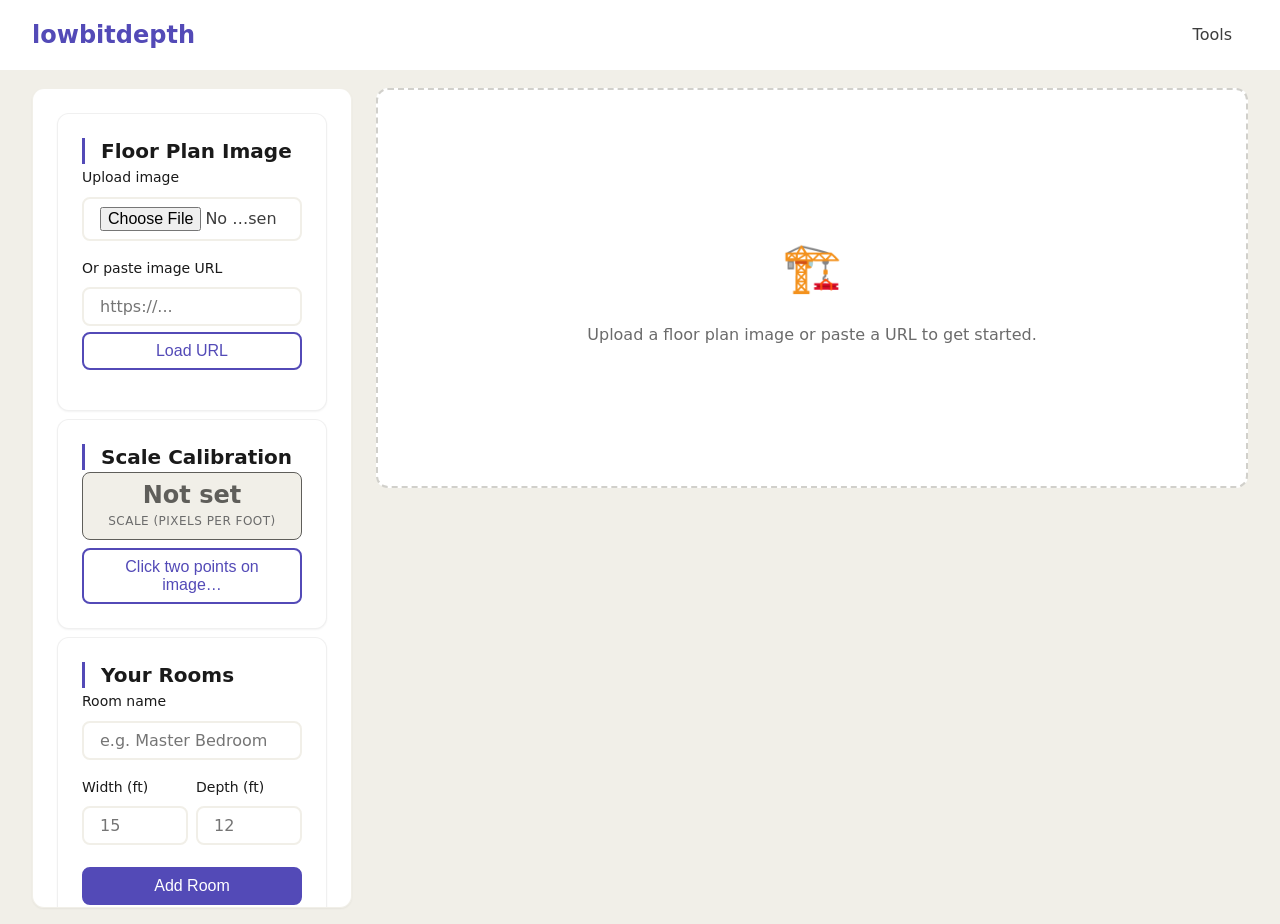
==== src/calculators/floorplan/index.html @ dfaeafdc "Deploy site" ====
<!DOCTYPE html>
<html lang="en">
<head>
  <meta charset="UTF-8" />
  <meta name="viewport" content="width=device-width, initial-scale=1.0" />
  <title>Floor Plan Overlay — lowbitdepth</title>
  <script type="module" crossorigin src="/assets/floorplan-D6fhEe5l.js"></script>
  <link rel="modulepreload" crossorigin href="/assets/modulepreload-polyfill-B5Qt9EMX.js">
  <link rel="stylesheet" crossorigin href="/assets/floorplan-B9cLwLMq.css">
  <link rel="stylesheet" crossorigin href="/assets/shared-BZWWbgyz.css">
</head>
<body>

  <nav class="nav">
    <a href="/" class="nav__brand">lowbitdepth</a>
    <ul class="nav__links">
      <li><a href="/" class="nav__link">Tools</a></li>
    </ul>
  </nav>

  <div class="fp-layout">

    <!-- ── SIDEBAR ──────────────────────────────────────────────────────── -->
    <aside class="fp-sidebar card">

      <!-- 1. Image source -->
      <section class="calc-section">
        <h2 class="calc-section__title">Floor Plan Image</h2>

        <div class="form-group">
          <label class="label" for="fp-file-input">Upload image</label>
          <input class="input" type="file" id="fp-file-input" accept="image/*" />
        </div>

        <div class="form-group" style="margin-top: var(--spacing-sm);">
          <label class="label" for="fp-url-input">Or paste image URL</label>
          <input class="input" type="url" id="fp-url-input" placeholder="https://..." />
          <button class="btn btn--outline" id="fp-url-load-btn" style="margin-top: 6px; width: 100%;">Load URL</button>
        </div>

        <div class="verdict verdict--negative hidden" id="fp-cors-error" style="margin-top: var(--spacing-sm);">
          <strong>Image blocked (CORS)</strong>
          <p style="margin: 4px 0 0; font-size: var(--font-size-sm);">
            This URL can't be loaded directly from the browser. Save the image and upload it as a file instead.
          </p>
        </div>

        <p class="fp-error-msg hidden" id="fp-url-error"></p>
      </section>

      <!-- 2. Scale calibration -->
      <section class="calc-section">
        <h2 class="calc-section__title">Scale Calibration</h2>

        <div class="result-card result-card--neutral" id="fp-scale-status" style="margin-bottom: var(--spacing-sm);">
          <div class="result-card__value" id="fp-scale-value">Not set</div>
          <div class="result-card__label">Scale (pixels per foot)</div>
        </div>

        <div id="fp-calib-idle">
          <button class="btn btn--outline" id="fp-calib-start-btn" style="width: 100%;">
            Click two points on image…
          </button>
        </div>

        <div class="hidden" id="fp-calib-active">
          <p style="font-size: var(--font-size-sm); color: var(--color-purple); font-weight: 500; margin: 0 0 8px;"
             id="fp-calib-instruction">Click the first point on the floor plan</p>
          <button class="btn btn--outline" id="fp-calib-cancel-btn">Cancel</button>
        </div>

        <div class="hidden" id="fp-calib-distance">
          <div class="form-group">
            <label class="label" for="fp-calib-ft-input">Real-world distance (feet)</label>
            <input class="input" type="number" id="fp-calib-ft-input"
                   min="0.1" step="0.5" placeholder="e.g. 12" />
          </div>
          <p class="fp-error-msg hidden" id="fp-calib-error"></p>
          <div style="display: flex; gap: var(--spacing-sm); margin-top: 6px;">
            <button class="btn btn--primary" id="fp-calib-confirm-btn">Set Scale</button>
            <button class="btn btn--outline" id="fp-calib-cancel2-btn">Cancel</button>
          </div>
        </div>
      </section>

      <!-- 3. Room list -->
      <section class="calc-section">
        <h2 class="calc-section__title">Your Rooms</h2>

        <div class="form-group">
          <label class="label" for="fp-room-name">Room name</label>
          <input class="input" type="text" id="fp-room-name" placeholder="e.g. Master Bedroom" />
        </div>
        <div style="display: grid; grid-template-columns: 1fr 1fr; gap: var(--spacing-sm);">
          <div class="form-group">
            <label class="label" for="fp-room-width">Width (ft)</label>
            <input class="input" type="number" id="fp-room-width" min="1" step="0.5" placeholder="15" />
          </div>
          <div class="form-group">
            <label class="label" for="fp-room-height">Depth (ft)</label>
            <input class="input" type="number" id="fp-room-height" min="1" step="0.5" placeholder="12" />
          </div>
        </div>
        <p class="fp-error-msg hidden" id="fp-room-error"></p>
        <button class="btn btn--primary" id="fp-add-room-btn" style="width: 100%; margin-top: 6px;">
          Add Room
        </button>

        <div id="fp-room-list" style="margin-top: var(--spacing-md);"></div>

        <p class="hidden" id="fp-room-empty"
           style="font-size: var(--font-size-sm); color: var(--text-muted, #8a8880); font-style: italic; margin-top: var(--spacing-sm);">
          No rooms yet. Add one above.
        </p>
      </section>

    </aside>

    <!-- ── CANVAS AREA ────────────────────────────────────────────────── -->
    <main class="fp-main">

      <div class="hidden fp-place-banner" id="fp-place-banner">
        <span id="fp-place-banner-text">Click the floor plan to place room</span>
        <button class="btn btn--outline" id="fp-place-cancel-btn" style="padding: 4px 12px; font-size: var(--font-size-sm);">Cancel</button>
      </div>

      <div class="fp-canvas-empty" id="fp-canvas-empty">
        <div style="text-align: center; padding: var(--spacing-xl);">
          <div style="font-size: 3rem; margin-bottom: var(--spacing-md);">🏗️</div>
          <p style="color: var(--text-muted, #8a8880); margin: 0;">
            Upload a floor plan image or paste a URL to get started.
          </p>
        </div>
      </div>

      <div class="fp-canvas-wrapper hidden" id="fp-canvas-wrapper">
        <canvas id="fp-canvas"></canvas>
      </div>

    </main>

  </div>

</body>
</html>
---- assets/floorplan-B9cLwLMq.css ----
.fp-layout{display:grid;grid-template-columns:320px 1fr;gap:var(--spacing-lg);max-width:1600px;margin:0 auto;padding:var(--spacing-md) var(--spacing-xl);align-items:start}.fp-sidebar{position:sticky;top:calc(60px + var(--spacing-md));max-height:calc(100vh - 80px);overflow-y:auto;display:flex;flex-direction:column;gap:var(--spacing-sm);padding:var(--spacing-md)}.fp-sidebar .calc-section{margin-bottom:0}.fp-main{display:flex;flex-direction:column;gap:var(--spacing-sm);min-height:0}.fp-place-banner{display:flex;align-items:center;justify-content:space-between;background-color:var(--bg-lavender);border:2px solid var(--color-purple);border-radius:var(--radius-md);padding:var(--spacing-sm) var(--spacing-md);font-size:var(--font-size-sm);font-weight:500;color:var(--color-purple)}.fp-canvas-wrapper{overflow:auto;background-color:var(--bg-stone);border-radius:var(--radius-lg);border:2px solid var(--bg-stone);min-height:400px;display:flex;align-items:flex-start}.fp-canvas-wrapper canvas{display:block;max-width:100%}.fp-canvas-wrapper--crosshair canvas{cursor:crosshair}.fp-canvas-wrapper--grab canvas{cursor:grab}.fp-canvas-wrapper--grabbing canvas{cursor:grabbing}.fp-canvas-wrapper--place canvas{cursor:copy}.fp-canvas-empty{display:flex;align-items:center;justify-content:center;min-height:400px;background-color:var(--bg-white);border-radius:var(--radius-lg);border:2px dashed #d1d0cb}.fp-room-item{display:flex;align-items:center;gap:var(--spacing-sm);padding:6px var(--spacing-sm);border-radius:var(--radius-sm);border:1px solid #e8e6df;margin-bottom:4px;background-color:var(--bg-white)}.fp-room-item__swatch{width:18px;height:18px;border-radius:3px;flex-shrink:0;border-width:2px;border-style:solid;cursor:pointer;padding:0;transition:transform .1s ease,opacity .1s ease}.fp-room-item__swatch:hover{transform:scale(1.25);opacity:.85}.fp-room-item__info{flex:1;min-width:0}.fp-room-item__name{font-weight:600;font-size:var(--font-size-sm);white-space:nowrap;overflow:hidden;text-overflow:ellipsis}.fp-room-item__dims{font-size:var(--font-size-xs);color:var(--text-muted, #8a8880)}.fp-room-item__actions{display:flex;gap:4px;flex-shrink:0}.fp-place-btn--active{background-color:var(--color-purple)!important;color:#fff!important;border-color:var(--color-purple)!important}.fp-error-msg{font-size:var(--font-size-xs);color:var(--color-red, #dc2626);margin-top:4px}@media (max-width: 900px){.fp-layout{grid-template-columns:1fr}.fp-sidebar{position:static;max-height:none}}
---- assets/shared-BZWWbgyz.css ----
:root{--bg-lavender: #eeedfe;--bg-mint: #e1f5ee;--bg-cream: #faeeda;--bg-stone: #f1efe8;--bg-white: #ffffff;--bg-red: #fee2e2;--color-purple: #534ab7;--color-teal: #0f6e56;--color-amber: #854f0b;--color-charcoal: #5f5e5a;--color-red: #dc2626;--text-dark: #1a1a1a;--text-body: #3d3d3d;--text-muted: #6b6b6b;--color-primary: var(--color-purple);--color-success: var(--color-teal);--color-warning: var(--color-amber);--color-neutral: var(--color-charcoal);--color-positive: var(--color-teal);--color-negative: var(--color-red);--color-neutral-outcome: var(--color-charcoal);--bg-positive: var(--bg-mint);--bg-negative: var(--bg-red);--font-family: "Segoe UI", system-ui, -apple-system, sans-serif;--font-size-xs: .75rem;--font-size-sm: .875rem;--font-size-base: 1rem;--font-size-lg: 1.25rem;--font-size-xl: 1.5rem;--font-size-2xl: 2rem;--font-size-3xl: 2.5rem;--font-size-4xl: 3rem;--spacing-xs: .25rem;--spacing-sm: .5rem;--spacing-md: 1rem;--spacing-lg: 1.5rem;--spacing-xl: 2rem;--spacing-2xl: 3rem;--spacing-3xl: 4rem;--radius-sm: 4px;--radius-md: 8px;--radius-lg: 12px;--radius-xl: 16px;--radius-full: 9999px;--shadow-sm: 0 1px 2px rgba(0, 0, 0, .05);--shadow-md: 0 4px 6px rgba(0, 0, 0, .07);--shadow-lg: 0 10px 15px rgba(0, 0, 0, .1);--transition-fast: .15s ease;--transition-base: .25s ease;--transition-slow: .4s ease}*,*:before,*:after{box-sizing:border-box;margin:0;padding:0}html{font-size:16px}body{font-family:var(--font-family);font-size:var(--font-size-base);line-height:1.6;color:var(--text-body);background-color:var(--bg-stone);min-height:100vh}h1,h2,h3,h4,h5,h6{color:var(--text-dark);font-weight:600;line-height:1.3;margin-bottom:var(--spacing-md)}h1{font-size:var(--font-size-4xl)}h2{font-size:var(--font-size-3xl)}h3{font-size:var(--font-size-2xl)}h4{font-size:var(--font-size-xl)}h5{font-size:var(--font-size-lg)}h6{font-size:var(--font-size-base)}p{margin-bottom:var(--spacing-md)}a{color:var(--color-primary);text-decoration:none;transition:color var(--transition-fast)}a:hover{color:var(--color-teal);text-decoration:underline}code{font-family:Consolas,Monaco,monospace;background-color:var(--bg-lavender);padding:var(--spacing-xs) var(--spacing-sm);border-radius:var(--radius-sm);font-size:.9em}.container{max-width:1400px;margin:0 auto;padding:var(--spacing-md) var(--spacing-xl)}.page-header{display:flex;justify-content:space-between;align-items:center;margin-bottom:var(--spacing-xl);padding-bottom:var(--spacing-lg);border-bottom:2px solid var(--bg-stone)}.page-title{margin-bottom:0}.page-subtitle{color:var(--text-muted);font-size:var(--font-size-lg);font-weight:400}.split-view{display:grid;grid-template-columns:1fr 1fr;gap:var(--spacing-xl)}.card{background-color:var(--bg-white);border-radius:var(--radius-lg);box-shadow:var(--shadow-sm);padding:var(--spacing-lg);border:1px solid var(--bg-stone);transition:box-shadow var(--transition-base)}.card:hover{box-shadow:var(--shadow-md)}.card--lavender{background-color:var(--bg-lavender);border-color:var(--color-purple)}.card--mint{background-color:var(--bg-mint);border-color:var(--color-teal)}.card--cream{background-color:var(--bg-cream);border-color:var(--color-amber)}.card--stone{background-color:var(--bg-stone);border-color:var(--color-charcoal)}.btn{display:inline-flex;align-items:center;justify-content:center;gap:var(--spacing-sm);padding:var(--spacing-sm) var(--spacing-lg);font-size:var(--font-size-base);font-weight:500;border:2px solid transparent;border-radius:var(--radius-md);cursor:pointer;transition:all var(--transition-fast);text-decoration:none}.btn:hover{text-decoration:none}.btn--primary{background-color:var(--color-purple);color:#fff;border-color:var(--color-purple)}.btn--primary:hover{background-color:#4540a0;border-color:#4540a0}.btn--success{background-color:var(--color-teal);color:#fff;border-color:var(--color-teal)}.btn--success:hover{background-color:#0b5a46;border-color:#0b5a46}.btn--warning{background-color:var(--color-amber);color:#fff;border-color:var(--color-amber)}.btn--warning:hover{background-color:#6b3f09;border-color:#6b3f09}.btn--outline{background-color:transparent;color:var(--color-purple);border-color:var(--color-purple)}.btn--outline:hover,.btn--outline.active{background-color:var(--color-purple);color:#fff}.btn--lg{padding:var(--spacing-md) var(--spacing-xl);font-size:var(--font-size-lg)}.btn--sm{padding:var(--spacing-xs) var(--spacing-md);font-size:var(--font-size-sm)}.input,.textarea,.select{width:100%;padding:var(--spacing-sm) var(--spacing-md);font-size:var(--font-size-base);font-family:var(--font-family);border:2px solid var(--bg-stone);border-radius:var(--radius-md);background-color:var(--bg-white);color:var(--text-body);transition:border-color var(--transition-fast),box-shadow var(--transition-fast)}.input:focus,.textarea:focus,.select:focus{outline:none;border-color:var(--color-purple);box-shadow:0 0 0 3px #534ab726}.textarea{min-height:120px;resize:vertical}.label{display:block;margin-bottom:var(--spacing-sm);font-weight:500;color:var(--text-dark);font-size:var(--font-size-sm)}.form-group{margin-bottom:var(--spacing-md)}.nav{background-color:var(--bg-white);padding:var(--spacing-md) var(--spacing-xl);border-bottom:2px solid var(--bg-stone);display:flex;justify-content:space-between;align-items:center;position:sticky;top:0;z-index:100}.nav__brand{font-size:var(--font-size-xl);font-weight:600;color:var(--color-purple);text-decoration:none}.nav__brand:hover{text-decoration:none;color:var(--color-purple)}.nav__links{display:flex;gap:var(--spacing-lg);list-style:none}.nav__link{color:var(--text-body);font-weight:500;padding:var(--spacing-sm) var(--spacing-md);border-radius:var(--radius-md);transition:background-color var(--transition-fast)}.nav__link:hover{background-color:var(--bg-lavender);text-decoration:none}.nav__link--active{background-color:var(--bg-lavender);color:var(--color-purple)}.tool-grid{display:grid;grid-template-columns:repeat(auto-fit,minmax(320px,1fr));gap:var(--spacing-xl)}.tool-card{background-color:var(--bg-white);border-radius:var(--radius-lg);padding:var(--spacing-xl);border:2px solid var(--bg-stone);transition:all var(--transition-base);text-decoration:none;color:inherit;display:block}.tool-card:hover{border-color:var(--color-purple);box-shadow:var(--shadow-lg);transform:translateY(-4px);text-decoration:none}.tool-card__icon{font-size:var(--font-size-3xl);margin-bottom:var(--spacing-md);display:block}.tool-card__title{font-size:var(--font-size-xl);margin-bottom:var(--spacing-sm);color:var(--text-dark)}.tool-card__description{color:var(--text-muted);margin-bottom:0}@keyframes fadeIn{0%{opacity:0;transform:translateY(10px)}to{opacity:1;transform:translateY(0)}}@keyframes slideIn{0%{opacity:0;transform:translate(-20px)}to{opacity:1;transform:translate(0)}}.animate-fadeIn{animation:fadeIn var(--transition-base) forwards}.animate-slideIn{animation:slideIn var(--transition-base) forwards}.text-center{text-align:center}.text-left{text-align:left}.text-right{text-align:right}.text-purple{color:var(--color-purple)}.text-teal{color:var(--color-teal)}.text-amber{color:var(--color-amber)}.text-charcoal{color:var(--color-charcoal)}.text-muted{color:var(--text-muted)}.text-positive{color:var(--color-positive)}.text-negative{color:var(--color-negative)}.bg-lavender{background-color:var(--bg-lavender)}.bg-mint{background-color:var(--bg-mint)}.bg-cream{background-color:var(--bg-cream)}.bg-stone{background-color:var(--bg-stone)}.bg-white{background-color:var(--bg-white)}.mt-sm{margin-top:var(--spacing-sm)}.mt-md{margin-top:var(--spacing-md)}.mt-lg{margin-top:var(--spacing-lg)}.mt-xl{margin-top:var(--spacing-xl)}.mb-sm{margin-bottom:var(--spacing-sm)}.mb-md{margin-bottom:var(--spacing-md)}.mb-lg{margin-bottom:var(--spacing-lg)}.mb-xl{margin-bottom:var(--spacing-xl)}.flex{display:flex}.flex-col{flex-direction:column}.items-center{align-items:center}.justify-center{justify-content:center}.justify-between{justify-content:space-between}.gap-sm{gap:var(--spacing-sm)}.gap-md{gap:var(--spacing-md)}.gap-lg{gap:var(--spacing-lg)}.hidden{display:none!important}.visible{display:block}.input-group{position:relative;display:flex;align-items:center}.input-prefix{position:absolute;left:var(--spacing-md);color:var(--color-charcoal);font-weight:500;pointer-events:none;z-index:1;font-size:var(--font-size-base)}.input-suffix{position:absolute;right:var(--spacing-md);color:var(--color-charcoal);font-weight:500;pointer-events:none;z-index:1;font-size:var(--font-size-base)}.input-group .input{padding-left:2rem}.input-group .input--suffix{padding-right:2.5rem}.result-card{background-color:var(--bg-stone);border-radius:var(--radius-md);padding:var(--spacing-sm) var(--spacing-md);border:1px solid rgba(0,0,0,.06);text-align:center}.result-card__value{font-size:var(--font-size-xl);font-weight:700;line-height:1.2;color:var(--color-neutral-outcome);margin-bottom:2px}.result-card__label{font-size:var(--font-size-xs);color:var(--text-muted);font-weight:500;text-transform:uppercase;letter-spacing:.04em}.result-card__sublabel{font-size:var(--font-size-xs);color:var(--text-muted);margin-top:2px}.result-card--positive{background-color:var(--bg-positive);border-color:var(--color-positive)}.result-card--positive .result-card__value{color:var(--color-positive)}.result-card--negative{background-color:var(--bg-negative);border-color:var(--color-negative)}.result-card--negative .result-card__value{color:var(--color-negative)}.result-card--neutral{background-color:var(--bg-stone);border-color:var(--color-charcoal)}.result-card--neutral .result-card__value{color:var(--color-charcoal)}.result-card--highlight{background-color:var(--bg-lavender);border-color:var(--color-purple)}.result-card--highlight .result-card__value{color:var(--color-purple)}.result-grid{display:grid;grid-template-columns:repeat(auto-fit,minmax(140px,1fr));gap:var(--spacing-sm)}.calc-section{background-color:var(--bg-white);border-radius:var(--radius-lg);padding:var(--spacing-lg);margin-bottom:var(--spacing-md);box-shadow:var(--shadow-sm);border:1px solid rgba(0,0,0,.06)}.calc-section__title{font-size:var(--font-size-lg);font-weight:600;color:var(--text-dark);margin-bottom:2px;padding-left:var(--spacing-md);border-left:3px solid var(--color-purple);line-height:1.3}.calc-section__subtitle{color:var(--text-muted);font-size:var(--font-size-xs);margin-bottom:var(--spacing-md);padding-left:calc(var(--spacing-md) + 3px)}.page-divider{border:none;margin:var(--spacing-xl) 0;height:1px;background-color:#0000001f}.calc-section__divider{border:none;border-top:1px solid var(--bg-stone);margin:var(--spacing-md) 0}.inputs-grid{display:grid;grid-template-columns:repeat(3,1fr);gap:var(--spacing-md)}.comparison-panel{display:grid;grid-template-columns:1fr auto 1fr;gap:var(--spacing-lg);align-items:start}.comparison-panel__vs{display:flex;align-items:center;justify-content:center;width:40px;height:40px;background-color:var(--bg-stone);border-radius:var(--radius-full);font-weight:700;font-size:var(--font-size-sm);color:var(--text-muted);border:2px solid var(--color-charcoal);margin-top:var(--spacing-lg);flex-shrink:0}.comparison-panel__side{background-color:var(--bg-stone);border-radius:var(--radius-lg);padding:var(--spacing-lg);border:2px solid var(--bg-stone)}.comparison-panel__side--winner{background-color:var(--bg-mint);border-color:var(--color-teal)}.comparison-panel__side-title{font-size:var(--font-size-base);font-weight:600;margin-bottom:var(--spacing-lg);color:var(--text-dark)}.summary-bar{position:sticky;bottom:0;background-color:var(--bg-white);border-top:2px solid var(--bg-stone);padding:var(--spacing-md) var(--spacing-xl);display:flex;align-items:center;justify-content:space-between;gap:var(--spacing-xl);z-index:50;box-shadow:0 -4px 12px #00000012}.summary-bar__item{display:flex;flex-direction:column;align-items:center;gap:var(--spacing-xs)}.summary-bar__value{font-size:var(--font-size-2xl);font-weight:700;color:var(--color-purple);line-height:1}.summary-bar__label{font-size:var(--font-size-xs);color:var(--text-muted);text-transform:uppercase;letter-spacing:.05em;font-weight:500}.summary-bar__divider{width:1px;height:40px;background-color:var(--bg-stone)}.slider-row{display:flex;align-items:center;gap:var(--spacing-md)}.slider-row__label{font-size:var(--font-size-sm);font-weight:500;color:var(--text-dark);min-width:140px;flex-shrink:0}.slider-row__range{flex:1;-webkit-appearance:none;-moz-appearance:none;appearance:none;height:6px;border-radius:var(--radius-full);background-color:var(--bg-stone);outline:none;cursor:pointer;border:2px solid var(--color-charcoal)}.slider-row__range::-webkit-slider-thumb{-webkit-appearance:none;-moz-appearance:none;appearance:none;width:20px;height:20px;border-radius:50%;background-color:var(--color-purple);cursor:pointer;border:2px solid white;box-shadow:var(--shadow-sm);transition:transform var(--transition-fast)}.slider-row__range::-webkit-slider-thumb:hover{transform:scale(1.2)}.slider-row__range::-moz-range-thumb{width:20px;height:20px;border-radius:50%;background-color:var(--color-purple);cursor:pointer;border:2px solid white;box-shadow:var(--shadow-sm)}.slider-row__value{display:inline-block;min-width:70px;text-align:right;font-size:var(--font-size-sm);font-weight:600;color:var(--color-purple);background-color:var(--bg-lavender);padding:var(--spacing-xs) var(--spacing-sm);border-radius:var(--radius-sm);flex-shrink:0}.segmented{display:inline-flex;background-color:var(--bg-stone);border-radius:var(--radius-md);padding:3px;gap:3px;border:2px solid var(--bg-stone)}.segmented__btn{padding:var(--spacing-xs) var(--spacing-lg);border-radius:calc(var(--radius-md) - 2px);font-size:var(--font-size-sm);font-weight:500;cursor:pointer;border:none;background:none;color:var(--text-muted);transition:all var(--transition-fast)}.segmented__btn.active{background-color:var(--bg-white);color:var(--color-purple);font-weight:600;box-shadow:var(--shadow-sm)}.preset-btns{display:flex;flex-wrap:wrap;gap:var(--spacing-xs);margin-top:var(--spacing-sm)}.info-tooltip{position:relative;display:inline-flex;align-items:center;margin-left:var(--spacing-xs)}.info-tooltip__icon{display:inline-flex;align-items:center;justify-content:center;width:16px;height:16px;border-radius:50%;background-color:var(--bg-stone);border:1px solid var(--color-charcoal);font-size:10px;font-weight:700;color:var(--color-charcoal);cursor:help}.info-tooltip__text{position:absolute;bottom:calc(100% + 8px);left:50%;transform:translate(-50%);background-color:var(--text-dark);color:#fff;font-size:var(--font-size-xs);font-weight:400;padding:var(--spacing-sm) var(--spacing-md);border-radius:var(--radius-md);white-space:nowrap;max-width:240px;white-space:normal;text-align:center;pointer-events:none;opacity:0;transition:opacity var(--transition-fast);z-index:200;line-height:1.4;box-shadow:var(--shadow-md)}.info-tooltip:hover .info-tooltip__text{opacity:1}.verdict{border-radius:var(--radius-md);padding:var(--spacing-sm) var(--spacing-md);border-left:3px solid;margin-top:var(--spacing-md)}.verdict--positive{background-color:var(--bg-mint);border-color:var(--color-teal);color:var(--color-teal)}.verdict--negative{background-color:var(--bg-red);border-color:var(--color-red);color:var(--color-red)}.verdict--neutral{background-color:var(--bg-cream);border-color:var(--color-amber);color:var(--color-amber)}.verdict__title{font-weight:600;font-size:var(--font-size-base);margin-bottom:var(--spacing-xs)}.verdict__body{color:var(--text-body);font-size:var(--font-size-sm);margin-bottom:0}.milestone-table{width:100%;border-collapse:collapse;font-size:var(--font-size-sm);margin-top:var(--spacing-md)}.milestone-table th{text-align:left;padding:var(--spacing-sm) var(--spacing-md);background-color:var(--bg-stone);color:var(--text-muted);font-weight:600;font-size:var(--font-size-xs);text-transform:uppercase;letter-spacing:.05em;border-bottom:2px solid var(--bg-stone)}.milestone-table td{padding:var(--spacing-sm) var(--spacing-md);border-bottom:1px solid var(--bg-stone);color:var(--text-body)}.milestone-table tr:last-child td{border-bottom:none}.milestone-table .winner{font-weight:600;color:var(--color-teal)}.section-toggle{display:flex;align-items:center;gap:var(--spacing-md);cursor:pointer;-webkit-user-select:none;user-select:none;padding:var(--spacing-md) var(--spacing-lg);background-color:var(--bg-white);border-radius:var(--radius-lg);border:2px dashed var(--bg-stone);margin-bottom:var(--spacing-md);transition:border-color var(--transition-fast),background-color var(--transition-fast)}.section-toggle:hover{border-color:var(--color-purple);background-color:var(--bg-lavender)}.section-toggle__checkbox{width:20px;height:20px;accent-color:var(--color-purple);cursor:pointer;flex-shrink:0}.section-toggle__label{font-weight:500;color:var(--text-dark);font-size:var(--font-size-base);cursor:pointer}.section-toggle__description{color:var(--text-muted);font-size:var(--font-size-sm);margin-top:var(--spacing-xs)}.verify-details{margin-top:var(--spacing-md);border:1px solid var(--bg-stone);border-radius:var(--radius-md);overflow:hidden}.verify-details summary{padding:var(--spacing-sm) var(--spacing-md);background-color:var(--bg-stone);font-size:var(--font-size-sm);font-weight:500;color:var(--text-muted);cursor:pointer;-webkit-user-select:none;user-select:none;list-style:none;display:flex;align-items:center;gap:var(--spacing-sm)}.verify-details summary::-webkit-details-marker{display:none}.verify-details summary:before{content:"▶";font-size:10px;transition:transform var(--transition-fast)}.verify-details[open] summary:before{transform:rotate(90deg)}.verify-details summary:hover{background-color:var(--bg-lavender);color:var(--color-purple)}.verify-details__body{padding:var(--spacing-md);overflow-x:auto}.verify-details__formula{font-family:Consolas,Monaco,monospace;font-size:var(--font-size-xs);background-color:var(--bg-stone);padding:var(--spacing-sm) var(--spacing-md);border-radius:var(--radius-sm);margin-bottom:var(--spacing-md);color:var(--text-body);white-space:pre;overflow-x:auto}@media (max-width: 900px){.inputs-grid{grid-template-columns:repeat(2,1fr)}.comparison-panel{grid-template-columns:1fr}.comparison-panel__vs{margin:0 auto}}@media (max-width: 768px){.split-view,.tool-grid,.inputs-grid{grid-template-columns:1fr}.container{padding:var(--spacing-md)}.calc-section{padding:var(--spacing-lg)}.result-grid{grid-template-columns:repeat(2,1fr)}.summary-bar{flex-wrap:wrap;gap:var(--spacing-sm)}.slider-row{flex-wrap:wrap}.slider-row__label{min-width:unset;width:100%}h1{font-size:var(--font-size-2xl)}h2{font-size:var(--font-size-xl)}}
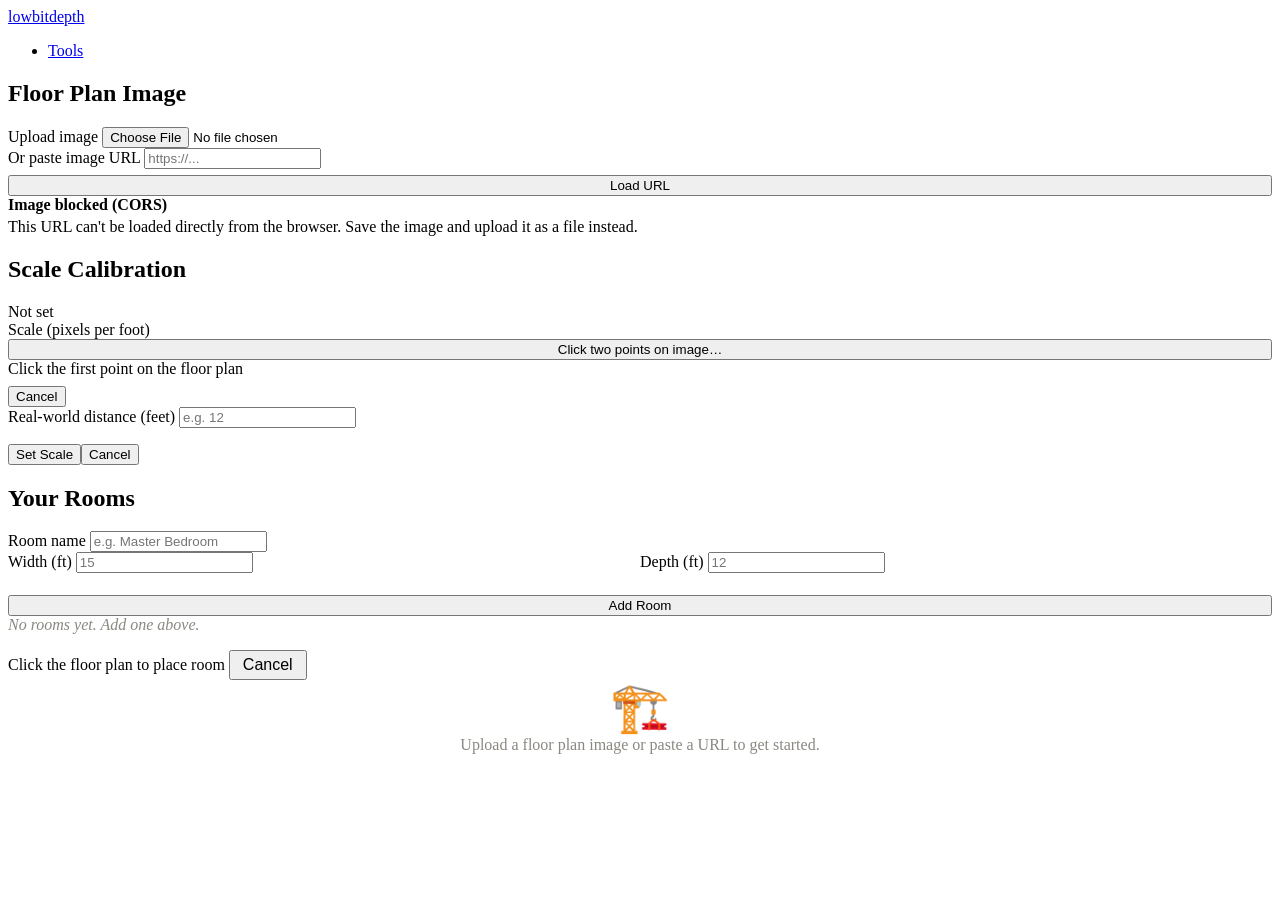
==== commit 600b4672: "Deploy site" ====
--- a/src/calculators/floorplan/index.html
+++ b/src/calculators/floorplan/index.html
@@ -4,17 +4,17 @@
   <meta charset="UTF-8" />
   <meta name="viewport" content="width=device-width, initial-scale=1.0" />
   <title>Floor Plan Overlay — lowbitdepth</title>
-  <script type="module" crossorigin src="/assets/floorplan-D6fhEe5l.js"></script>
-  <link rel="modulepreload" crossorigin href="/assets/modulepreload-polyfill-B5Qt9EMX.js">
-  <link rel="stylesheet" crossorigin href="/assets/floorplan-B9cLwLMq.css">
-  <link rel="stylesheet" crossorigin href="/assets/shared-BZWWbgyz.css">
+  <script type="module" crossorigin src="/lowbitdepth/assets/floorplan-D6fhEe5l.js"></script>
+  <link rel="modulepreload" crossorigin href="/lowbitdepth/assets/modulepreload-polyfill-B5Qt9EMX.js">
+  <link rel="stylesheet" crossorigin href="/lowbitdepth/assets/floorplan-B9cLwLMq.css">
+  <link rel="stylesheet" crossorigin href="/lowbitdepth/assets/shared-BZWWbgyz.css">
 </head>
 <body>
 
   <nav class="nav">
-    <a href="/" class="nav__brand">lowbitdepth</a>
+    <a href="../../../" class="nav__brand">lowbitdepth</a>
     <ul class="nav__links">
-      <li><a href="/" class="nav__link">Tools</a></li>
+      <li><a href="../../../" class="nav__link">Tools</a></li>
     </ul>
   </nav>
 
